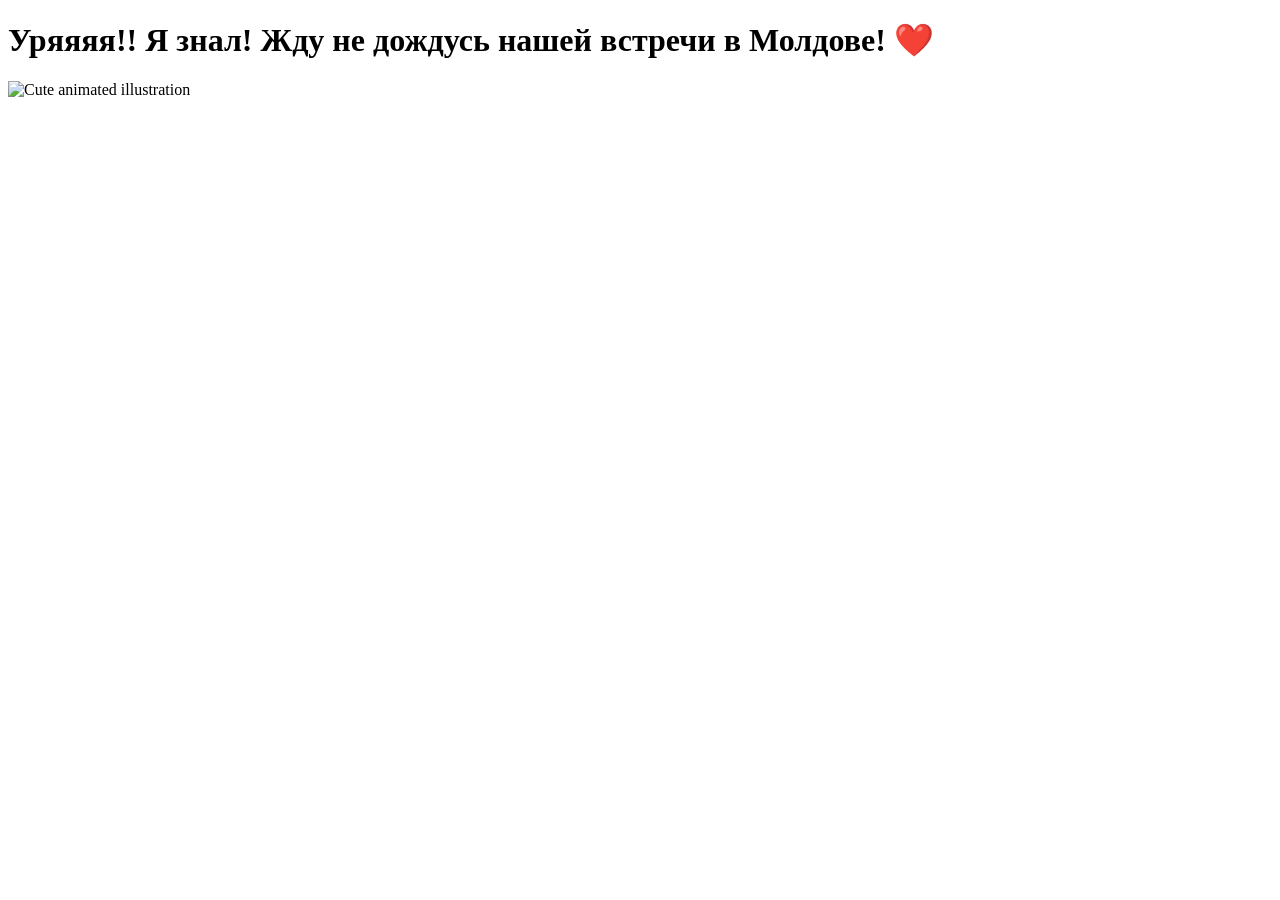
==== yes_page.html @ 4b25af88 "yes_page.html" ====
<!DOCTYPE html>
<html lang="ru">
<head>
    <meta charset="UTF-8">
    <meta name="viewport" content="width=device-width, initial-scale=1.0">
    <title>Уряяяяяяя!</title>
    <link rel="stylesheet" href="styles.css">
</head>
<body>
    <div class="container">
        <h1 class="header_text">Уряяяя!! Я знал! Жду не дождусь нашей встречи в Молдове! ❤️</h1>
        <div class="gif_container">
            <img src="https://media4.giphy.com/media/v1.Y2lkPTc5MGI3NjExMmo3c3l5ODh3ZGN6NHhhaDE2Mjg1ZjkwOXBtOXh0Z21xb216aTN5YSZlcD12MV9pbnRlcm5hbF9naWZfYnlfaWQmY3Q9cw/9Y6n9ZwqlJ0njZjDbC/giphy.gif" alt="Cute animated illustration">
        </div>
    </div>
</body>
</html>
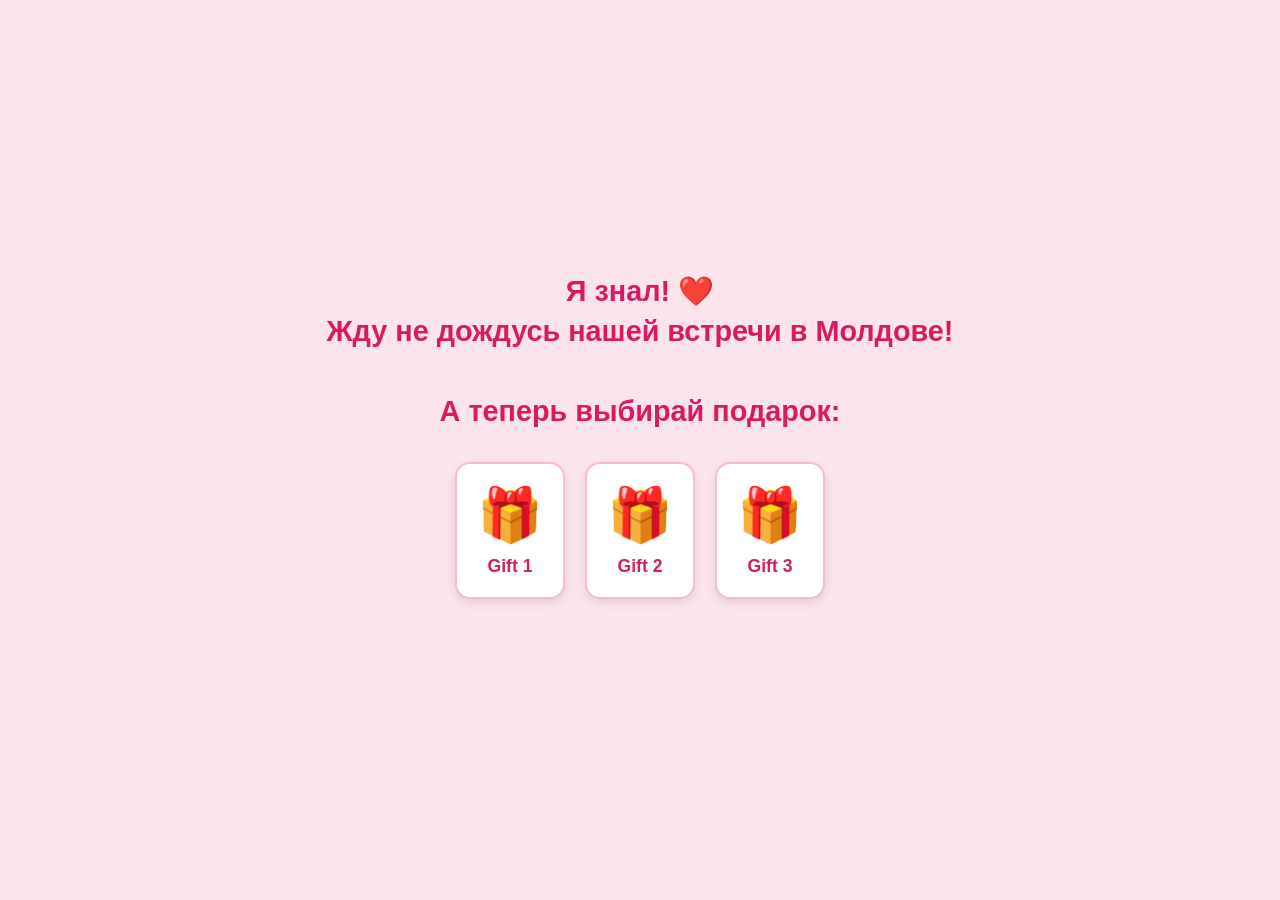
==== commit 989359a9: "yes_page.html" ====
--- a/yes_page.html
+++ b/yes_page.html
@@ -3,15 +3,125 @@
 <head>
     <meta charset="UTF-8">
     <meta name="viewport" content="width=device-width, initial-scale=1.0">
-    <title>Уряяяяяяя!</title>
-    <link rel="stylesheet" href="styles.css">
+    <title>Подарки для тебя!</title>
+    <style>
+        body { background-color: #fce4ec; color: #d81b60; font-family: 'Arial', sans-serif; text-align: center; margin: 0; padding: 20px; display: flex; flex-direction: column; align-items: center; justify-content: center; min-height: 90vh; }
+        .hidden { display: none !important; }
+        h1 { font-size: 1.8em; margin-bottom: 30px; line-height: 1.4; }
+        
+        /* Главное меню с подарками */
+        #menu { display: flex; flex-direction: column; align-items: center; }
+        .gifts-container { display: flex; gap: 20px; flex-wrap: wrap; justify-content: center; }
+        .gift-btn { background: white; border: 2px solid #f8bbd0; border-radius: 15px; padding: 20px; cursor: pointer; width: 110px; font-size: 1.1em; font-weight: bold; color: #d81b60; transition: transform 0.2s; box-shadow: 0 4px 10px rgba(0,0,0,0.1); display: flex; flex-direction: column; align-items: center; }
+        .gift-btn:hover { transform: scale(1.1); }
+        .gift-icon { font-size: 3em; margin-bottom: 10px; }
+        
+        /* Блоки с контентом */
+        .content-section { background: white; padding: 30px; border-radius: 20px; box-shadow: 0 4px 15px rgba(0,0,0,0.1); max-width: 400px; width: 90%; margin-top: 20px; }
+        .back-btn { margin-top: 25px; padding: 12px 25px; background: #d81b60; color: white; border: none; border-radius: 10px; font-size: 1.1em; cursor: pointer; font-weight: bold; width: 100%;}
+        
+        /* Галерея (Подарок 1) */
+        .photo-grid { display: grid; grid-template-columns: 1fr 1fr; gap: 10px; margin-top: 20px; }
+        .photo-grid img { width: 100%; border-radius: 10px; object-fit: cover; aspect-ratio: 1 / 1; }
+        
+        /* Плеер (Подарок 2) */
+        .player-container { display: flex; flex-direction: column; align-items: center; gap: 20px; margin-top: 20px; }
+        .vinyl { width: 150px; height: 150px; border-radius: 50%; background: #222; border: 5px solid #111; display: flex; align-items: center; justify-content: center; box-shadow: 0 4px 10px rgba(0,0,0,0.3); animation: spin 4s linear infinite; animation-play-state: paused; }
+        .vinyl.playing { animation-play-state: running; }
+        .vinyl-center { width: 50px; height: 50px; background: #f8bbd0; border-radius: 50%; border: 2px solid #111; }
+        @keyframes spin { 100% { transform: rotate(360deg); } }
+        audio { width: 100%; outline: none; }
+        
+        /* Письмо (Подарок 3) */
+        .letter-text { font-family: 'Georgia', serif; font-size: 1.1em; line-height: 1.6; text-align: left; color: #444; margin-top: 15px; }
+    </style>
 </head>
 <body>
-    <div class="container">
-        <h1 class="header_text">Уряяяя!! Я знал! Жду не дождусь нашей встречи в Молдове! ❤️</h1>
-        <div class="gif_container">
-            <img src="https://media4.giphy.com/media/v1.Y2lkPTc5MGI3NjExMmo3c3l5ODh3ZGN6NHhhaDE2Mjg1ZjkwOXBtOXh0Z21xb216aTN5YSZlcD12MV9pbnRlcm5hbF9naWZfYnlfaWQmY3Q9cw/9Y6n9ZwqlJ0njZjDbC/giphy.gif" alt="Cute animated illustration">
+
+    <!-- ГЛАВНОЕ МЕНЮ С ПОДАРКАМИ -->
+    <div id="menu">
+        <h1>Я знал! ❤️<br>Жду не дождусь нашей встречи в Молдове!<br><br>А теперь выбирай подарок:</h1>
+        <div class="gifts-container">
+            <button class="gift-btn" onclick="showSection('gift1')">
+                <span class="gift-icon">🎁</span> Gift 1
+            </button>
+            <button class="gift-btn" onclick="showSection('gift2')">
+                <span class="gift-icon">🎁</span> Gift 2
+            </button>
+            <button class="gift-btn" onclick="showSection('gift3')">
+                <span class="gift-icon">🎁</span> Gift 3
+            </button>
         </div>
     </div>
+
+    <!-- ПОДАРОК 1: ФОТОГРАФИИ -->
+    <div id="gift1" class="content-section hidden">
+        <h2>Наши воспоминания 📸</h2>
+        <div class="photo-grid">
+            <!-- Пока здесь картинки-заглушки, потом заменим на ваши! -->
+            <img src="https://media.tenor.com/FwFk37107T4AAAAe/bubu-dudu.png" alt="Фото 1">
+            <img src="https://media.tenor.com/b_8P0D1tPewAAAAe/bubu-dudu.png" alt="Фото 2">
+            <img src="https://media.tenor.com/pZqN-j6_tYAAAAAe/bubu-bubu-dudu.png" alt="Фото 3">
+            <img src="https://media.tenor.com/w4-Z6rYxOQsAAAAe/bubu-dudu.png" alt="Фото 4">
+        </div>
+        <button class="back-btn" onclick="showSection('menu')">Назад</button>
+    </div>
+
+    <!-- ПОДАРОК 2: МУЗЫКА -->
+    <div id="gift2" class="content-section hidden">
+        <h2>Песня о нас 🎵</h2>
+        <div class="player-container">
+            <div class="vinyl" id="vinyl-disc">
+                <div class="vinyl-center"></div>
+            </div>
+            <!-- Пока стоит стандартная музыка, потом загрузим твою -->
+            <audio id="audio-player" controls>
+                <source src="https://www.soundhelix.com/examples/mp3/SoundHelix-Song-1.mp3" type="audio/mpeg">
+            </audio>
+        </div>
+        <button class="back-btn" onclick="showSection('menu'); stopAudio();">Назад</button>
+    </div>
+
+    <!-- ПОДАРОК 3: ПИСЬМО -->
+    <div id="gift3" class="content-section hidden">
+        <h2>Моей Юлечке 💌</h2>
+        <div class="letter-text">
+            <p>Дорогая моя,</p>
+            <p>С того момента, как ты появилась в моей жизни, всё стало ярче. Я безумно ценю каждую минуту, которую мы проводим вместе.</p>
+            <p>Я считаю дни до нашей встречи в сентябре. Обещаю, что это будет незабываемо и очень тепло.</p>
+            <p>Обнимаю крепко-крепко! ❤️</p>
+        </div>
+        <button class="back-btn" onclick="showSection('menu')">Назад</button>
+    </div>
+
+    <!-- Скрипт, который заставляет всё это работать -->
+    <script>
+        function showSection(sectionId) {
+            // Прячем все экраны
+            document.getElementById('menu').classList.add('hidden');
+            document.getElementById('gift1').classList.add('hidden');
+            document.getElementById('gift2').classList.add('hidden');
+            document.getElementById('gift3').classList.add('hidden');
+            
+            // Показываем нужный
+            document.getElementById(sectionId).classList.remove('hidden');
+            
+            // Прокручиваем страницу наверх (удобно для телефонов)
+            window.scrollTo(0, 0);
+        }
+
+        // Анимация пластинки при включении музыки
+        const audio = document.getElementById('audio-player');
+        const vinyl = document.getElementById('vinyl-disc');
+
+        audio.onplay = function() { vinyl.classList.add('playing'); };
+        audio.onpause = function() { vinyl.classList.remove('playing'); };
+
+        // Останавливаем музыку, когда нажимаем "Назад"
+        function stopAudio() {
+            audio.pause();
+            audio.currentTime = 0;
+        }
+    </script>
 </body>
 </html>
